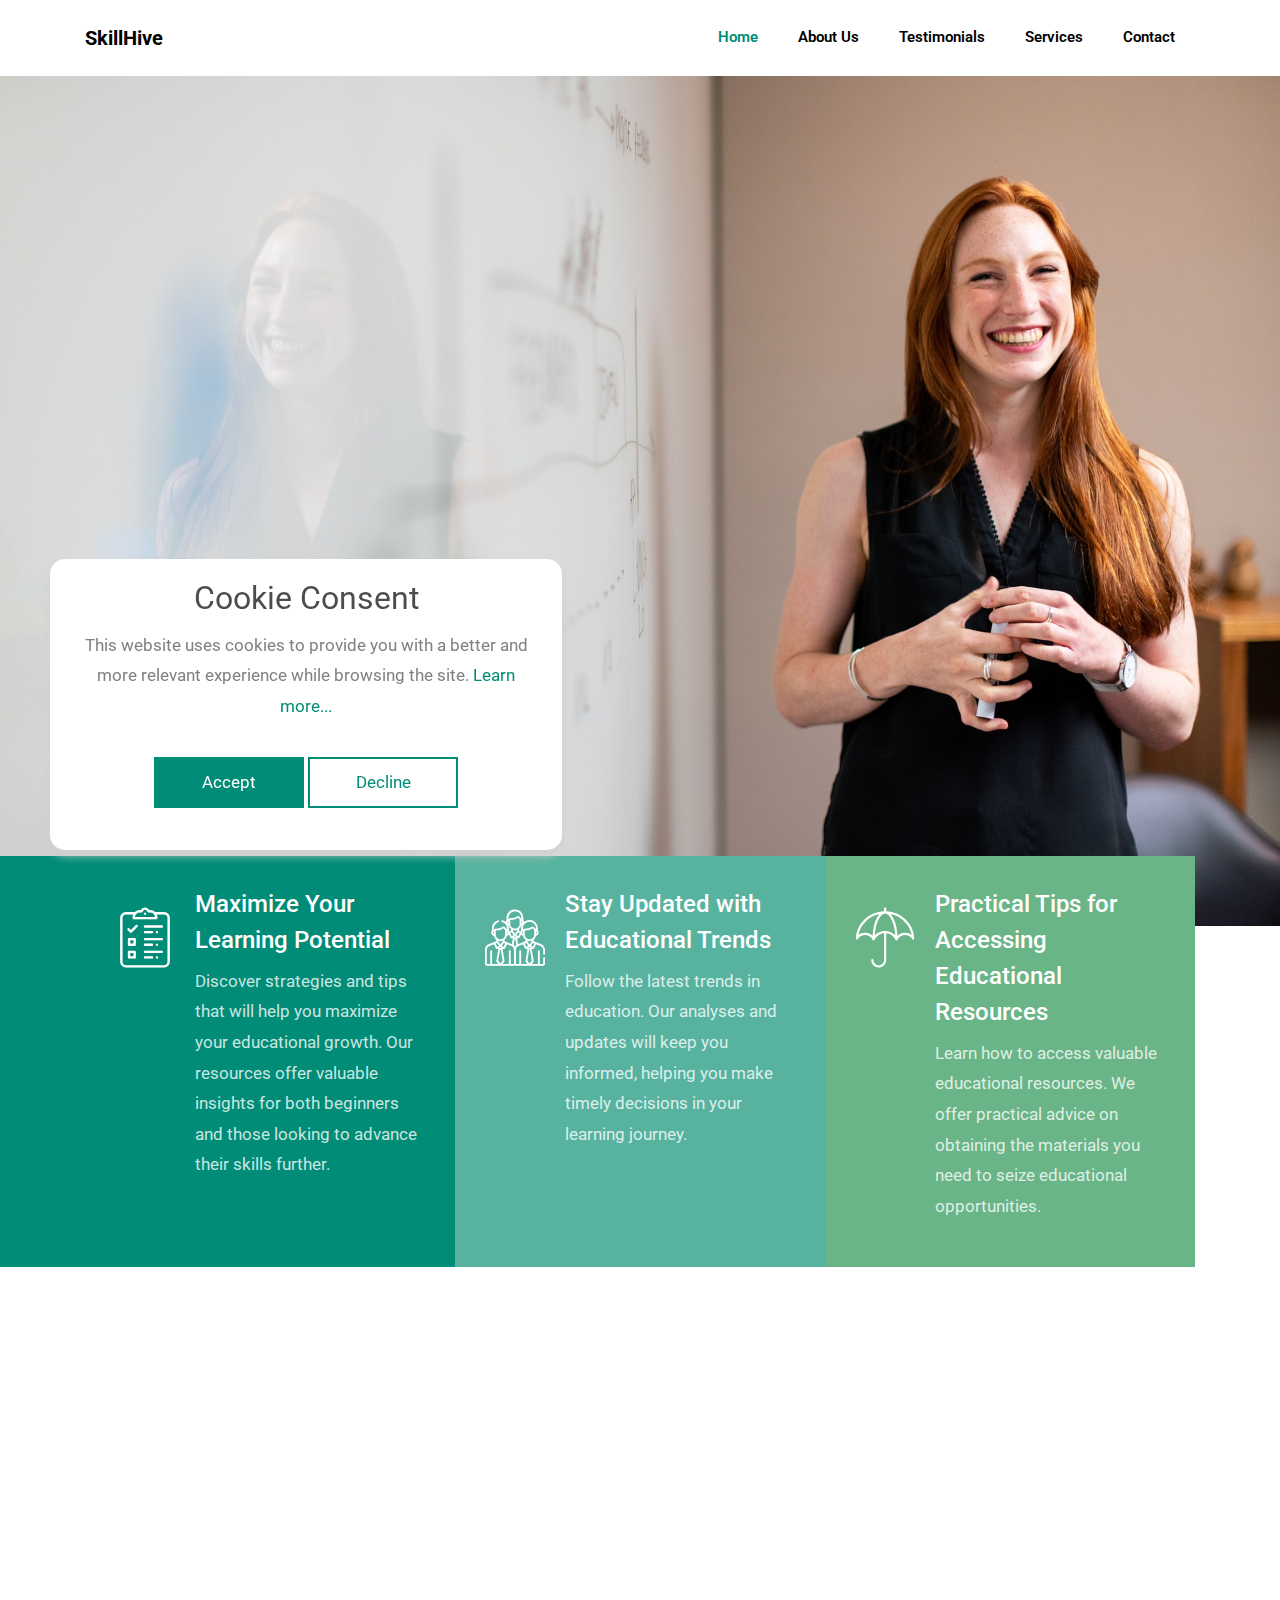
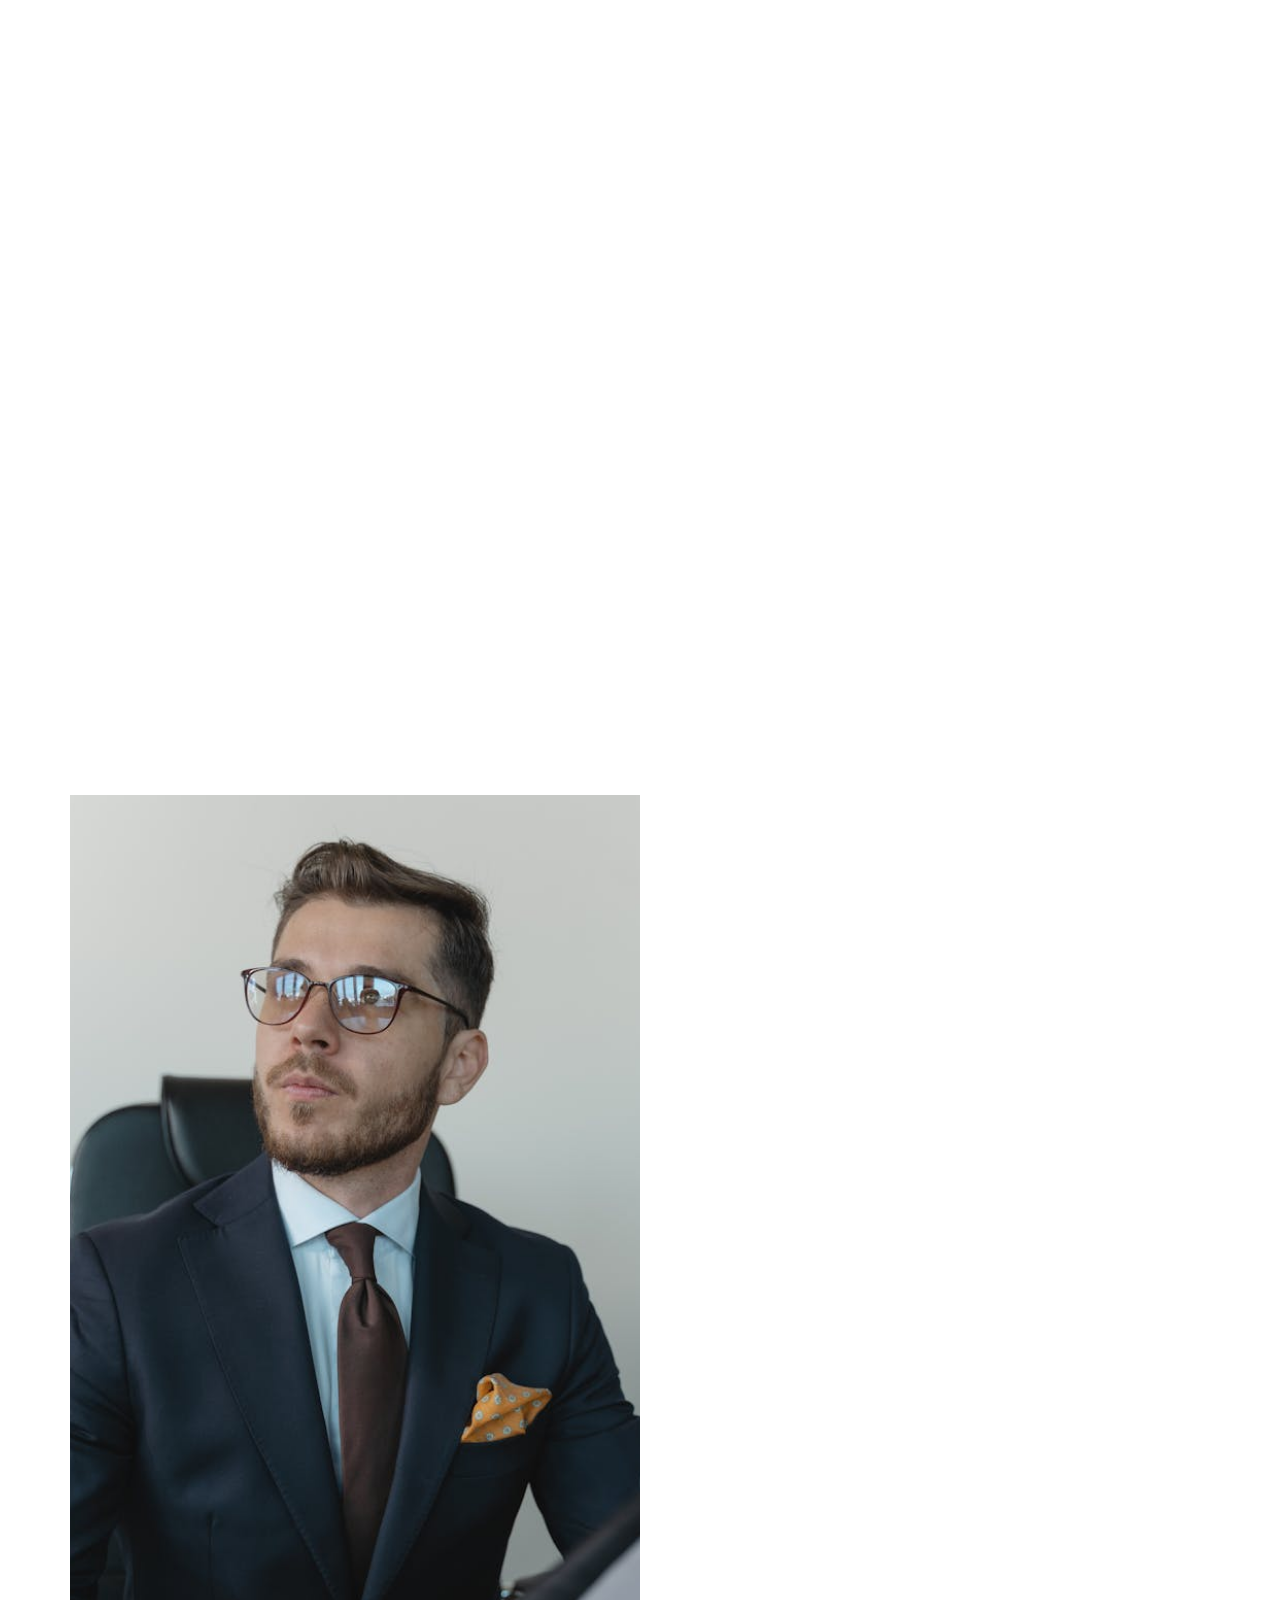
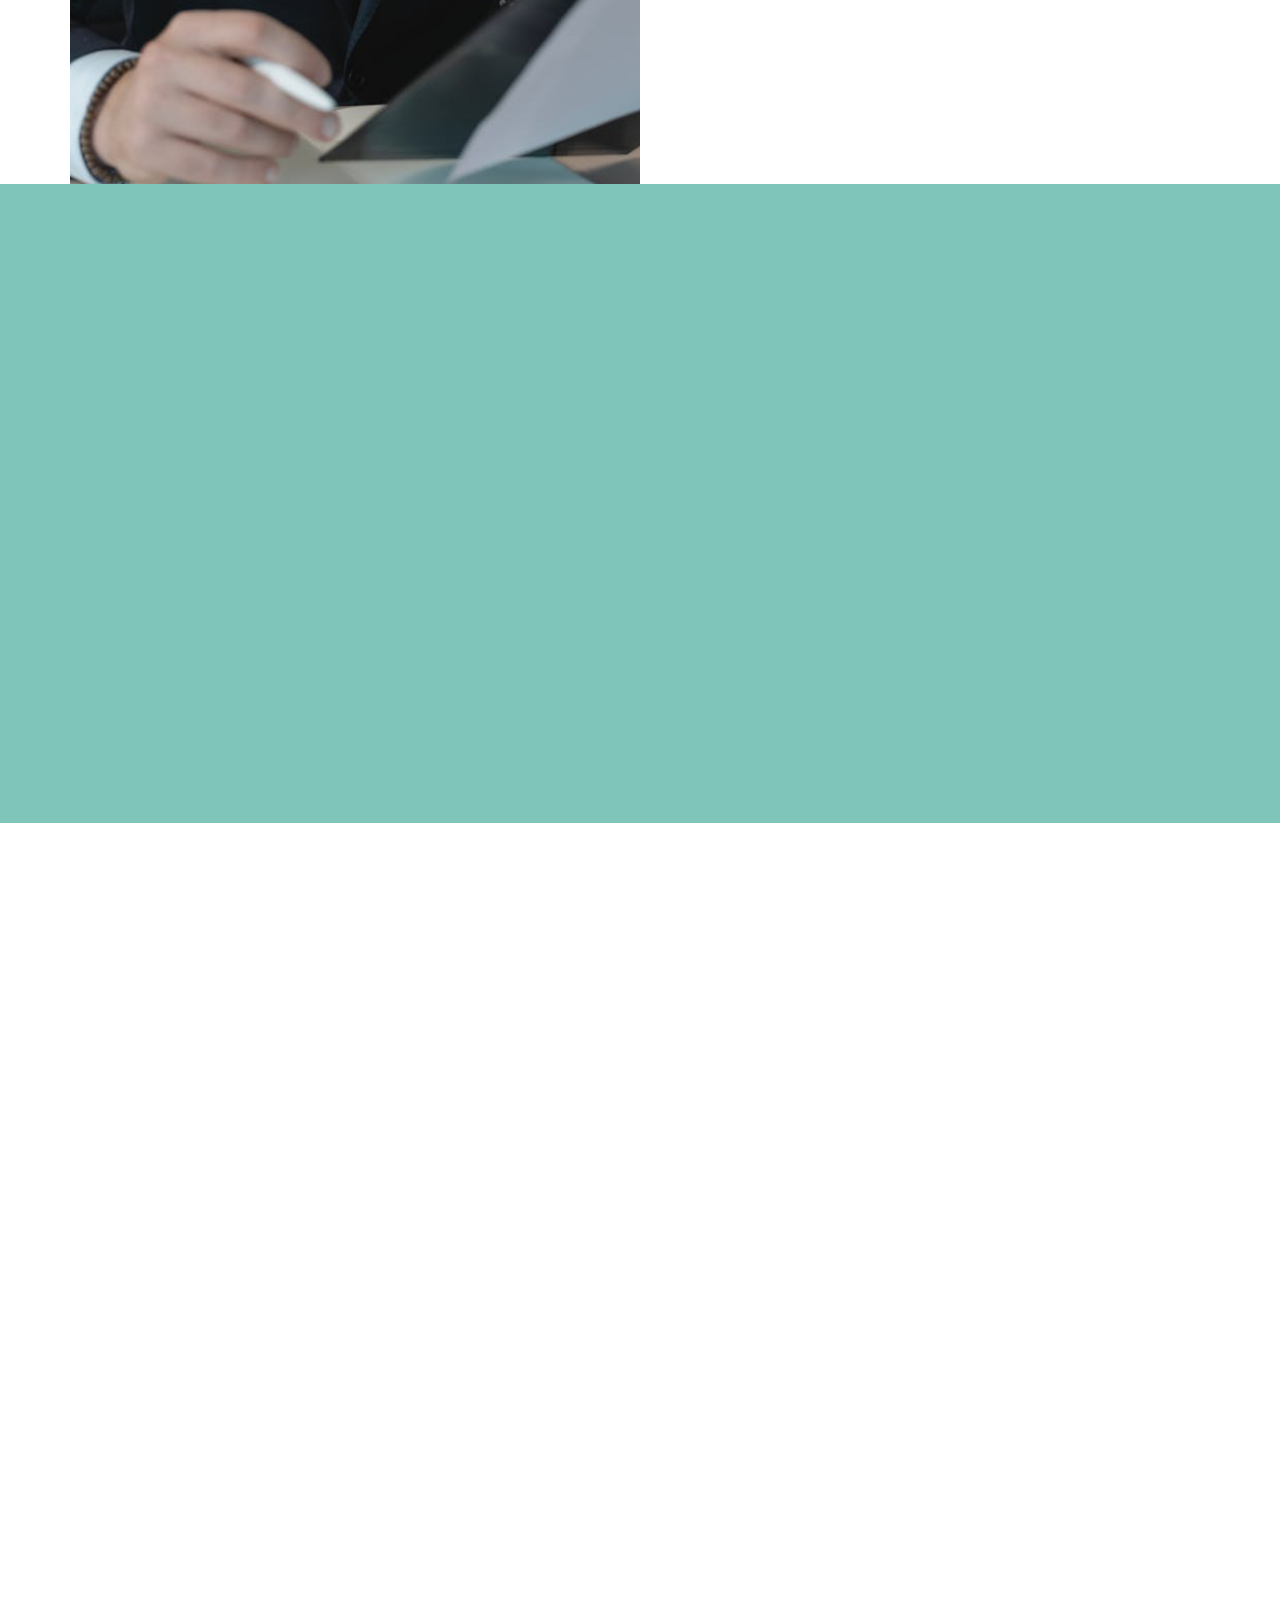
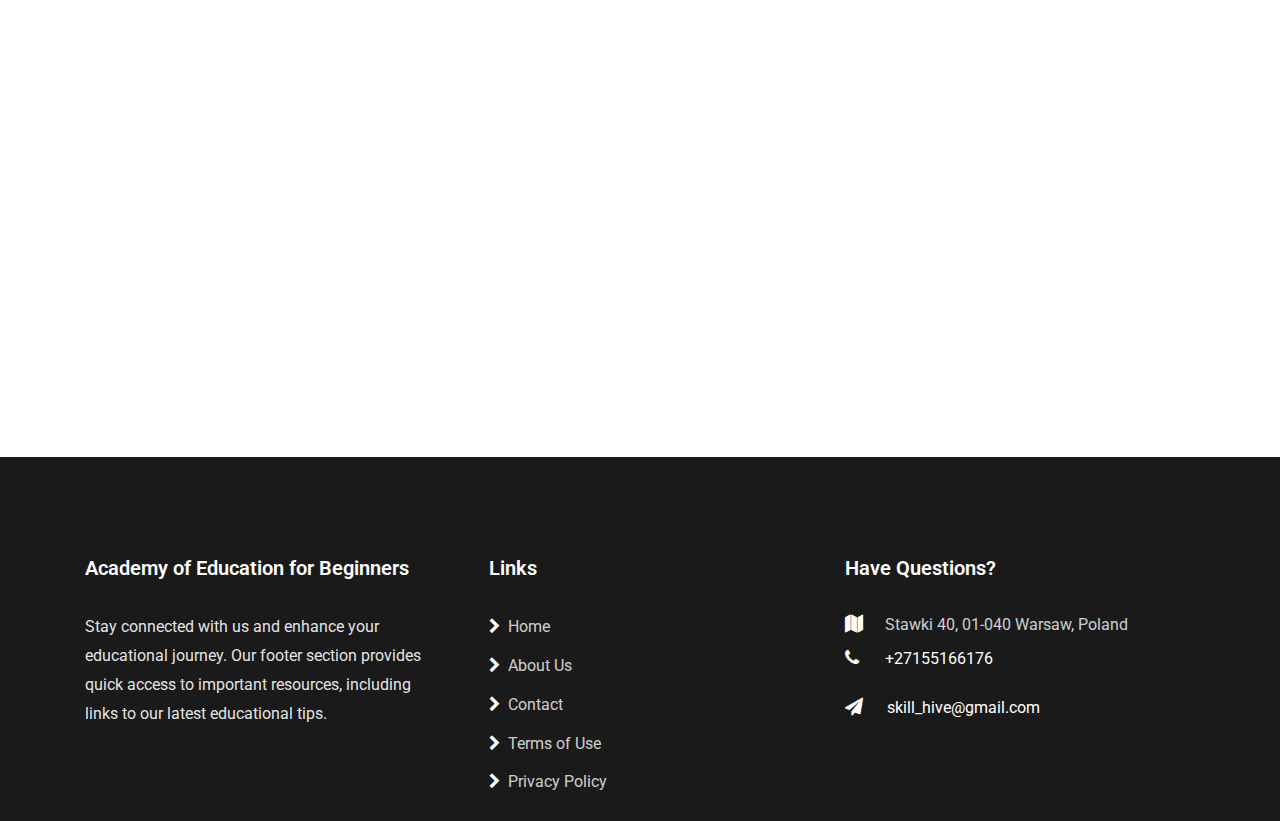
==== index.html @ 0c9d37e7 "WIP" ====
<!DOCTYPE html>
<html lang="en">
    <head>
        <title>SkillHive</title>
        <meta charset="utf-8" />
        <meta
            name="viewport"
            content="width=device-width, initial-scale=1, shrink-to-fit=no"
        />

        <link
            href="https://fonts.googleapis.com/css?family=Roboto:300,400,500,700&display=swap"
            rel="stylesheet"
        />

        <link
            rel="stylesheet"
            href="https://stackpath.bootstrapcdn.com/font-awesome/4.7.0/css/font-awesome.min.css"
        />

        <link rel="stylesheet" href="css/animate.css" />

        <link rel="shortcut icon" href="images/logo.png" type="image/x-icon" />

        <link rel="stylesheet" href="css/owl.carousel.min.css" />
        <link rel="stylesheet" href="css/owl.theme.default.min.css" />
        <link rel="stylesheet" href="css/magnific-popup.css" />

        <link rel="stylesheet" href="css/flaticon.css" />
        <link rel="stylesheet" href="css/style.css" />
    </head>
    <body>
        <nav
            class="navbar navbar-expand-lg navbar-dark ftco_navbar bg-dark ftco-navbar-light"
            id="ftco-navbar"
        >
            <div class="container">
                <a class="navbar-brand" href="index.html">SkillHive</a>
                <button
                    class="navbar-toggler"
                    type="button"
                    data-toggle="collapse"
                    data-target="#ftco-nav"
                    aria-controls="ftco-nav"
                    aria-expanded="false"
                    aria-label="Toggle navigation"
                >
                    <span class="oi oi-menu"></span> Menu
                </button>

                <div class="collapse navbar-collapse" id="ftco-nav">
                    <ul class="navbar-nav ml-auto">
                        <li class="nav-item active">
                            <a href="index.html" class="nav-link">Home</a>
                        </li>
                        <li class="nav-item">
                            <a href="about.html" class="nav-link">About Us</a>
                        </li>
                        <li class="nav-item">
                            <a href="testimonials.html" class="nav-link"
                                >Testimonials</a
                            >
                        </li>
                        <li class="nav-item">
                            <a href="services.html" class="nav-link"
                                >Services</a
                            >
                        </li>
                        <li class="nav-item">
                            <a href="contact.html" class="nav-link">Contact</a>
                        </li>
                    </ul>
                </div>
            </div>
        </nav>
        <!-- END nav -->

        <div
            class="hero-wrap"
            style="background-image: url('images/bg_1.jpg')"
            data-stellar-background-ratio="0.5"
        >
            <div class="overlay"></div>
            <div class="container">
                <div class="row no-gutters slider-text align-items-center">
                    <div class="col-md-6 ftco-animate d-flex align-items-end">
                        <div class="text w-100">
                            <h1 class="mb-4">
                                Explore Learning Opportunities for Beginners
                            </h1>
                            <p class="mb-4">
                                Main Description: Dive into the world of
                                education with our detailed guides and
                                strategies. Stay updated on the latest learning
                                trends and discover how to maximize your
                                educational potential. Our professional analyses
                                cover everything from practical tips to
                                comprehensive assessments of popular learning
                                opportunities.
                            </p>
                            <p>
                                <a
                                    href="contact.html"
                                    class="btn btn-primary py-3 px-4"
                                    >Contact Us</a
                                >
                            </p>
                        </div>
                    </div>
                </div>
            </div>
        </div>

        <section class="ftco-intro">
            <div class="container">
                <div class="row no-gutters">
                    <div class="col-md-4 d-flex">
                        <div class="intro aside-stretch d-lg-flex w-100">
                            <div class="icon">
                                <span class="flaticon-checklist"></span>
                            </div>
                            <div class="text">
                                <h2>Maximize Your Learning Potential</h2>
                                <p>
                                    Discover strategies and tips that will help
                                    you maximize your educational growth. Our
                                    resources offer valuable insights for both
                                    beginners and those looking to advance their
                                    skills further.
                                </p>
                            </div>
                        </div>
                    </div>
                    <div class="col-md-4 d-flex">
                        <div class="intro color-1 d-lg-flex w-100">
                            <div class="icon">
                                <span class="flaticon-employee"></span>
                            </div>
                            <div class="text">
                                <h2>Stay Updated with Educational Trends</h2>
                                <p>
                                    Follow the latest trends in education. Our
                                    analyses and updates will keep you informed,
                                    helping you make timely decisions in your
                                    learning journey.
                                </p>
                            </div>
                        </div>
                    </div>
                    <div class="col-md-4 d-flex">
                        <div class="intro color-2 d-lg-flex w-100">
                            <div class="icon">
                                <span class="flaticon-umbrella"></span>
                            </div>
                            <div class="text">
                                <h2>
                                    Practical Tips for Accessing Educational
                                    Resources
                                </h2>
                                <p>
                                    Learn how to access valuable educational
                                    resources. We offer practical advice on
                                    obtaining the materials you need to seize
                                    educational opportunities.
                                </p>
                            </div>
                        </div>
                    </div>
                </div>
            </div>
        </section>

        <section class="ftco-section">
            <div class="container">
                <div class="row justify-content-center mb-5">
                    <div
                        class="col-md-8 text-center heading-section ftco-animate"
                    >
                        <span class="subheading">Our Approach</span>
                        <h2 class="mb-3">Your Trusted Partner in Education</h2>
                        <p>
                            Our goal is to help you understand the complexities
                            of education. Our team of experts provides the
                            latest insights and strategies to help you navigate
                            the world of learning effectively. Stay updated with
                            the best educational opportunities, market trends,
                            and tips on obtaining necessary resources. Our
                            detailed assessments help you make informed
                            decisions and maximize your learning potential.
                        </p>
                    </div>
                </div>
                <div class="row tabulation mt-4 ftco-animate">
                    <div class="col-md-4">
                        <ul
                            class="nav nav-pills nav-fill d-md-flex d-block flex-column"
                        >
                            <li class="nav-item text-left">
                                <a
                                    class="nav-link active py-4"
                                    data-toggle="tab"
                                    href="#services-1"
                                    >Maximize Your Learning Potential</a
                                >
                            </li>
                            <li class="nav-item text-left">
                                <a
                                    class="nav-link py-4"
                                    data-toggle="tab"
                                    href="#services-2"
                                    >Stay Updated with Educational Trends</a
                                >
                            </li>
                            <li class="nav-item text-left">
                                <a
                                    class="nav-link py-4"
                                    data-toggle="tab"
                                    href="#services-3"
                                    >Access Educational Resources</a
                                >
                            </li>
                            <li class="nav-item text-left">
                                <a
                                    class="nav-link py-4"
                                    data-toggle="tab"
                                    href="#services-4"
                                    >In-Depth Reviews of Educational
                                    Institutions</a
                                >
                            </li>
                            <li class="nav-item text-left">
                                <a
                                    class="nav-link py-4"
                                    data-toggle="tab"
                                    href="#services-5"
                                    >Customized Learning Strategies</a
                                >
                            </li>
                            <li class="nav-item text-left">
                                <a
                                    class="nav-link py-4"
                                    data-toggle="tab"
                                    href="#services-6"
                                    >Informed Decision-Making</a
                                >
                            </li>
                        </ul>
                    </div>
                    <div class="col-md-8">
                        <div class="tab-content">
                            <div
                                class="tab-pane container p-0 active"
                                id="services-1"
                            >
                                <div
                                    class="img"
                                    style="
                                        background-image: url(images/company-1.jpg);
                                    "
                                ></div>
                                <h3>
                                    <a href="#">Expert Advice on Learning</a>
                                </h3>
                                <p>
                                    Use our advice to enhance your learning
                                    potential. We offer strategies and tips to
                                    help you achieve the highest educational
                                    outcomes.
                                </p>
                            </div>
                            <div
                                class="tab-pane container p-0 fade"
                                id="services-2"
                            >
                                <div
                                    class="img"
                                    style="
                                        background-image: url(images/company-2.jpg);
                                    "
                                ></div>
                                <h3>
                                    <a href="#"
                                        >Stay Informed with Educational
                                        Trends</a
                                    >
                                </h3>
                                <p>
                                    Stay updated with the latest educational
                                    trends and analyses, so you can make the
                                    right decisions at the right time in your
                                    learning process.
                                </p>
                            </div>
                            <div
                                class="tab-pane container p-0 fade"
                                id="services-3"
                            >
                                <div
                                    class="img"
                                    style="
                                        background-image: url(images/company-3.jpg);
                                    "
                                ></div>
                                <h3>
                                    <a href="#"
                                        >Guide to Accessing Educational
                                        Resources</a
                                    >
                                </h3>
                                <p>
                                    Discover practical tips on how to access the
                                    resources you need to further your
                                    education. Our advice helps you make the
                                    most of available opportunities.
                                </p>
                            </div>
                            <div
                                class="tab-pane container p-0 fade"
                                id="services-4"
                            >
                                <div
                                    class="img"
                                    style="
                                        background-image: url(images/company-4.jpg);
                                    "
                                ></div>
                                <h3>
                                    <a href="#"
                                        >Reviews of Educational Institutions</a
                                    >
                                </h3>
                                <p>
                                    Explore in-depth reviews of educational
                                    institutions, which will help you make
                                    informed decisions about your academic
                                    future.
                                </p>
                            </div>
                            <div
                                class="tab-pane container p-0 fade"
                                id="services-5"
                            >
                                <div
                                    class="img"
                                    style="
                                        background-image: url(images/company-5.jpg);
                                    "
                                ></div>
                                <h3>
                                    <a href="#">Customized Learning Plans</a>
                                </h3>
                                <p>
                                    Receive personalized learning strategies
                                    tailored to your goals. We adapt the plan to
                                    fit your individual needs, ensuring success.
                                </p>
                            </div>
                            <div
                                class="tab-pane container p-0 fade"
                                id="services-6"
                            >
                                <div
                                    class="img"
                                    style="
                                        background-image: url(images/company-6.jpg);
                                    "
                                ></div>
                                <h3>
                                    <a href="#"
                                        >Comprehensive Market Research</a
                                    >
                                </h3>
                                <p>
                                    Utilize our market research to make informed
                                    educational decisions in an ever-evolving
                                    learning environment.
                                </p>
                            </div>
                        </div>
                    </div>
                </div>
            </div>
        </section>

        <section class="ftco-section ftco-no-pb ftco-no-pt">
            <div class="container">
                <div class="row">
                    <div
                        class="col-md-6 img img-3 d-flex justify-content-center align-items-center"
                        style="background-image: url(images/approach.jpg)"
                    ></div>
                    <div
                        class="col-md-6 wrap-about px-md-5 ftco-animate py-5 bg-light"
                    >
                        <div class="heading-section">
                            <h2 class="mb-4">
                                Comprehensive Strategy for Effective Education
                                for Beginners
                            </h2>

                            <p>
                                At the core of our approach to education for
                                beginners is our commitment to providing you
                                with a comprehensive strategy that maximizes
                                your potential. We start by offering detailed
                                insights into educational trends, helping you
                                stay updated on the latest developments and
                                opportunities. Our team of experts is dedicated
                                to assisting you in developing your educational
                                journey through carefully tailored strategies
                                that align with your goals. Understanding how to
                                learn effectively is a key component of our
                                approach. We provide you with practical advice
                                that helps you manage your educational progress
                                efficiently, enabling you to seize every
                                opportunity. Additionally, our thorough
                                evaluations of educational resources provide you
                                with a clear picture of potential options,
                                helping you make well-informed decisions based
                                on credible and up-to-date data. Our strategy is
                                built on solid research, planning, and
                                professional guidance. By combining these
                                elements, we offer a holistic approach that
                                enables you to navigate the complexities of the
                                education system confidently. Whether you want
                                to optimize your learning outcomes, understand
                                educational trends, or explore new learning
                                opportunities, our approach is designed with
                                your success at every stage in mind.
                            </p>
                        </div>
                    </div>
                </div>
            </div>
        </section>

        <section
            class="ftco-appointment ftco-section img"
            style="background-image: url(images/bg_2.jpg)"
        >
            <div class="overlay"></div>
            <div class="container">
                <div class="row">
                    <div class="col-md-6 half ftco-animate">
                        <h2 class="mb-4">
                            Send a Message and Get in Touch with Us!
                        </h2>
                        <form action="#" class="appointment">
                            <div class="row">
                                <div class="col-md-6">
                                    <div class="form-group">
                                        <input
                                            type="text"
                                            class="form-control"
                                            placeholder="Your Name"
                                        />
                                    </div>
                                </div>
                                <div class="col-md-6">
                                    <div class="form-group">
                                        <input
                                            type="text"
                                            class="form-control"
                                            placeholder="Email"
                                            id="email"
                                        />
                                        <div
                                            id="result"
                                            style="color: red; font-size: 12px"
                                        ></div>
                                    </div>
                                </div>
                                <div class="col-md-12">
                                    <div class="form-group">
                                        <textarea
                                            name=""
                                            id=""
                                            cols="30"
                                            rows="7"
                                            class="form-control"
                                            placeholder="Message"
                                        ></textarea>
                                    </div>
                                </div>
                                <div class="col-md-12">
                                    <div class="form-group">
                                        <input
                                            type="submit"
                                            value="Send Message"
                                            class="btn btn-primary py-3 px-4"
                                            id="submit"
                                            onclick="sendForm()"
                                        />
                                    </div>
                                </div>
                            </div>
                        </form>
                    </div>
                </div>
            </div>
        </section>

        <section class="ftco-section">
            <div class="container">
                <div class="row justify-content-center mb-5">
                    <div
                        class="col-md-7 heading-section text-center ftco-animate"
                    >
                        <span class="subheading">Blog</span>
                        <h2>Tips and Strategies for Beginner Learners</h2>
                        <p>
                            Stay up to date with our latest blog posts, which
                            explore the topic of education for beginners. Our
                            blog provides valuable tips and practical advice on
                            various aspects of the learning process. From
                            understanding current educational trends to
                            exploring ways to enhance your learning potential,
                            we cover a range of topics that support your
                            educational decisions. Discover strategies for
                            effective learning and get a comprehensive view of
                            best practices. Our analyses and updates aim to keep
                            you at the forefront of the ever-evolving education
                            landscape.
                        </p>
                    </div>
                </div>
                <div class="row d-flex">
                    <div class="col-md-4 d-flex ftco-animate">
                        <div class="blog-entry justify-content-end">
                            <div class="text text-center">
                                <a
                                    href="blog-single.html"
                                    class="block-20 img"
                                    style="
                                        background-image: url('images/image_1.jpg');
                                    "
                                >
                                </a>
                                <div
                                    class="meta text-center mb-2 d-flex align-items-center justify-content-center"
                                >
                                    <div>
                                        <span class="day">03</span>
                                        <span class="mos">June</span>
                                        <span class="yr">2024</span>
                                    </div>
                                </div>
                                <h3 class="heading mb-3">
                                    <a href="#"
                                        >Navigating Current Educational
                                        Trends</a
                                    >
                                </h3>
                                <p>
                                    Learn about the latest trends in education
                                    and how they impact your learning strategy.
                                    Our analysis provides valuable insights into
                                    current movements and forecasts that will
                                    help you make informed decisions.
                                </p>
                            </div>
                        </div>
                    </div>
                    <div class="col-md-4 d-flex ftco-animate">
                        <div class="blog-entry justify-content-end">
                            <div class="text text-center">
                                <a
                                    href="blog-single.html"
                                    class="block-20 img"
                                    style="
                                        background-image: url('images/image_2.jpg');
                                    "
                                >
                                </a>
                                <div
                                    class="meta text-center mb-2 d-flex align-items-center justify-content-center"
                                >
                                    <div>
                                        <span class="day">08</span>
                                        <span class="mos">May</span>
                                        <span class="yr">2024</span>
                                    </div>
                                </div>
                                <h3 class="heading mb-3">
                                    <a href="#">Increasing Learning Outcomes</a>
                                </h3>
                                <p>
                                    Discover effective strategies for increasing
                                    your learning potential. Learn expert tips
                                    and best practices that will help you
                                    optimize your educational results and
                                    achieve greater academic success.
                                </p>
                            </div>
                        </div>
                    </div>
                    <div class="col-md-4 d-flex ftco-animate">
                        <div class="blog-entry justify-content-end">
                            <div class="text text-center">
                                <a
                                    href="blog-single.html"
                                    class="block-20 img"
                                    style="
                                        background-image: url('images/image_3.jpg');
                                    "
                                >
                                </a>
                                <div
                                    class="meta text-center mb-2 d-flex align-items-center justify-content-center"
                                >
                                    <div>
                                        <span class="day">18</span>
                                        <span class="mos">April</span>
                                        <span class="yr">2024</span>
                                    </div>
                                </div>
                                <h3 class="heading mb-3">
                                    <a href="#"
                                        >Practical Tips for Accessing Learning
                                        Resources</a
                                    >
                                </h3>
                                <p>
                                    Get practical advice on how to access
                                    learning resources effectively. Our blog
                                    offers tips that will help you make the most
                                    of your educational opportunities and take
                                    advantage of emerging learning options.
                                </p>
                            </div>
                        </div>
                    </div>
                </div>
            </div>
        </section>

        <footer class="ftco-footer">
            <div class="container">
                <div class="row mb-5">
                    <div class="col-sm-12 col-md-4">
                        <div class="ftco-footer-widget mb-4">
                            <h2 class="ftco-heading-2 logo">
                                <a href="#"
                                    >Academy of Education for Beginners</a
                                >
                            </h2>
                            <p>
                                Stay connected with us and enhance your
                                educational journey. Our footer section provides
                                quick access to important resources, including
                                links to our latest educational tips.
                            </p>
                        </div>
                    </div>
                    <div class="col-sm-12 col-md-4">
                        <div class="ftco-footer-widget mb-4 ml-md-4">
                            <h2 class="ftco-heading-2">Links</h2>
                            <ul class="list-unstyled">
                                <li>
                                    <a href="index.html"
                                        ><span
                                            class="fa fa-chevron-right mr-2"
                                        ></span
                                        >Home</a
                                    >
                                </li>
                                <li>
                                    <a href="about.html"
                                        ><span
                                            class="fa fa-chevron-right mr-2"
                                        ></span
                                        >About Us</a
                                    >
                                </li>
                                <li>
                                    <a href="contact.html"
                                        ><span
                                            class="fa fa-chevron-right mr-2"
                                        ></span
                                        >Contact</a
                                    >
                                </li>
                                <li>
                                    <a href="terms-of-use.html"
                                        ><span
                                            class="fa fa-chevron-right mr-2"
                                        ></span
                                        >Terms of Use</a
                                    >
                                </li>
                                <li>
                                    <a href="privacy-policy.html"
                                        ><span
                                            class="fa fa-chevron-right mr-2"
                                        ></span
                                        >Privacy Policy</a
                                    >
                                </li>
                            </ul>
                        </div>
                    </div>
                    <div class="col-sm-12 col-md-4">
                        <div class="ftco-footer-widget mb-4">
                            <h2 class="ftco-heading-2">Have Questions?</h2>
                            <div class="block-23 mb-3">
                                <ul>
                                    <li>
                                        <span
                                            class="icon fa fa-map marker"
                                        ></span
                                        ><span class="text"
                                            >Stawki 40, 01-040 Warsaw,
                                            Poland</span
                                        >
                                    </li>
                                    <li>
                                        <a href="#"
                                            ><span
                                                class="icon fa fa-phone"
                                            ></span
                                            ><span class="text"
                                                >+27155166176</span
                                            ></a
                                        >
                                    </li>
                                    <li>
                                        <a href="#"
                                            ><span
                                                class="icon fa fa-paper-plane pr-4"
                                            ></span
                                            ><span class="text"
                                                >skill_hive@gmail.com</span
                                            ></a
                                        >
                                    </li>
                                </ul>
                            </div>
                        </div>
                    </div>
                </div>
            </div>
        </footer>

        <!-- Cookie banner -->
        <div class="cookie-wrapper show">
            <div>
                <i class="bx bx-cookie"></i>
                <h2 style="text-align: center">Cookie Consent</h2>
            </div>

            <div class="data">
                <p>
                    This website uses cookies to provide you with a better and
                    more relevant experience while browsing the site.
                    <a href="#">Learn more...</a>
                </p>
            </div>

            <div class="buttons">
                <button class="cookie-button" id="acceptBtn">Accept</button>
                <button class="cookie-button" id="declineBtn">Decline</button>
            </div>
        </div>
        <!-- End Cookie banner -->

        <!-- loader -->
        <div id="ftco-loader" class="show fullscreen">
            <svg class="circular" width="48px" height="48px">
                <circle
                    class="path-bg"
                    cx="24"
                    cy="24"
                    r="22"
                    fill="none"
                    stroke-width="4"
                    stroke="#eeeeee"
                />
                <circle
                    class="path"
                    cx="24"
                    cy="24"
                    r="22"
                    fill="none"
                    stroke-width="4"
                    stroke-miterlimit="10"
                    stroke="#F96D00"
                />
            </svg>
        </div>

        <script src="js/jquery.min.js"></script>
        <script src="js/jquery-migrate-3.0.1.min.js"></script>
        <script src="js/popper.min.js"></script>
        <script src="js/bootstrap.min.js"></script>
        <script src="js/jquery.easing.1.3.js"></script>
        <script src="js/jquery.waypoints.min.js"></script>
        <script src="js/jquery.stellar.min.js"></script>
        <script src="js/owl.carousel.min.js"></script>
        <script src="js/jquery.magnific-popup.min.js"></script>
        <script src="js/jquery.animateNumber.min.js"></script>
        <script src="js/scrollax.min.js"></script>
        <script src="js/main.js"></script>
        <script src="js/cookiebanner.js"></script>
        <script src="js/contact-form.js"></script>
    </body>
</html>
---- css/flaticon.css ----
/*
  	Flaticon icon font: Flaticon
  	Creation date: 04/01/2019 13:45
  	*/


@font-face {
  font-family: "Flaticon";
  src: url("../fonts/flaticon/font/Flaticon.eot");
  src: url("../fonts/flaticon/font/Flaticon.eot?#iefix") format("embedded-opentype"),
       url("../fonts/flaticon/font/Flaticon.woff") format("woff"),
       url("../fonts/flaticon/font/Flaticon.ttf") format("truetype"),
       url("../fonts/flaticon/font/Flaticon.svg#Flaticon") format("svg");
  font-weight: normal;
  font-style: normal;
}

@media screen and (-webkit-min-device-pixel-ratio:0) {
  @font-face {
    font-family: "Flaticon";
    src: url("../fonts/flaticon/font/Flaticon.svg#Flaticon") format("svg");
  }
}

[class^="flaticon-"]:before, [class*=" flaticon-"]:before,
[class^="flaticon-"]:after, [class*=" flaticon-"]:after {   
  font-family: Flaticon;
  font-style: normal;
  font-weight: normal;
  font-variant: normal;
  text-transform: none;
  line-height: 1;

  /* Better Font Rendering =========== */
  -webkit-font-smoothing: antialiased;
  -moz-osx-font-smoothing: grayscale;
}

.flaticon-calendar:before { content: "\f100"; }
.flaticon-qa:before { content: "\f101"; }
.flaticon-survey:before { content: "\f102"; }
.flaticon-checklist:before { content: "\f103"; }
.flaticon-umbrella:before { content: "\f104"; }
.flaticon-employee:before { content: "\f105"; }
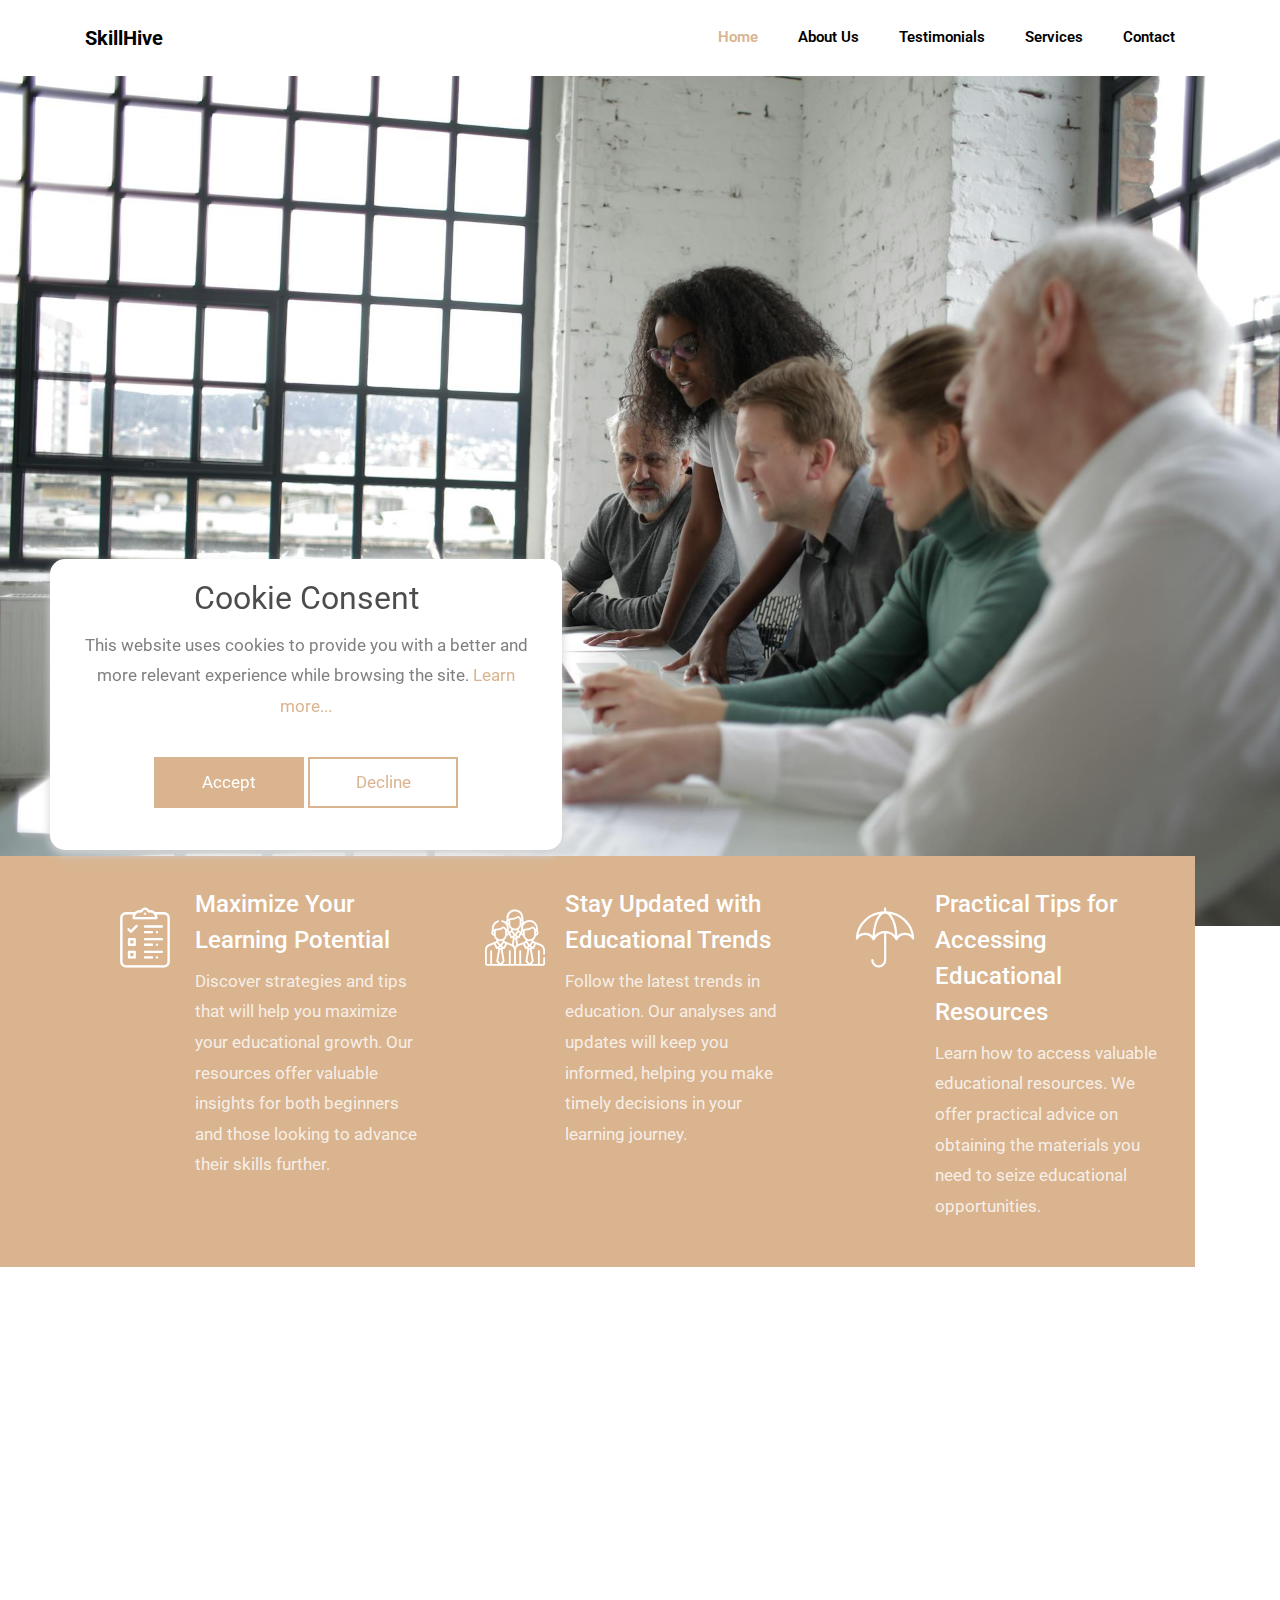
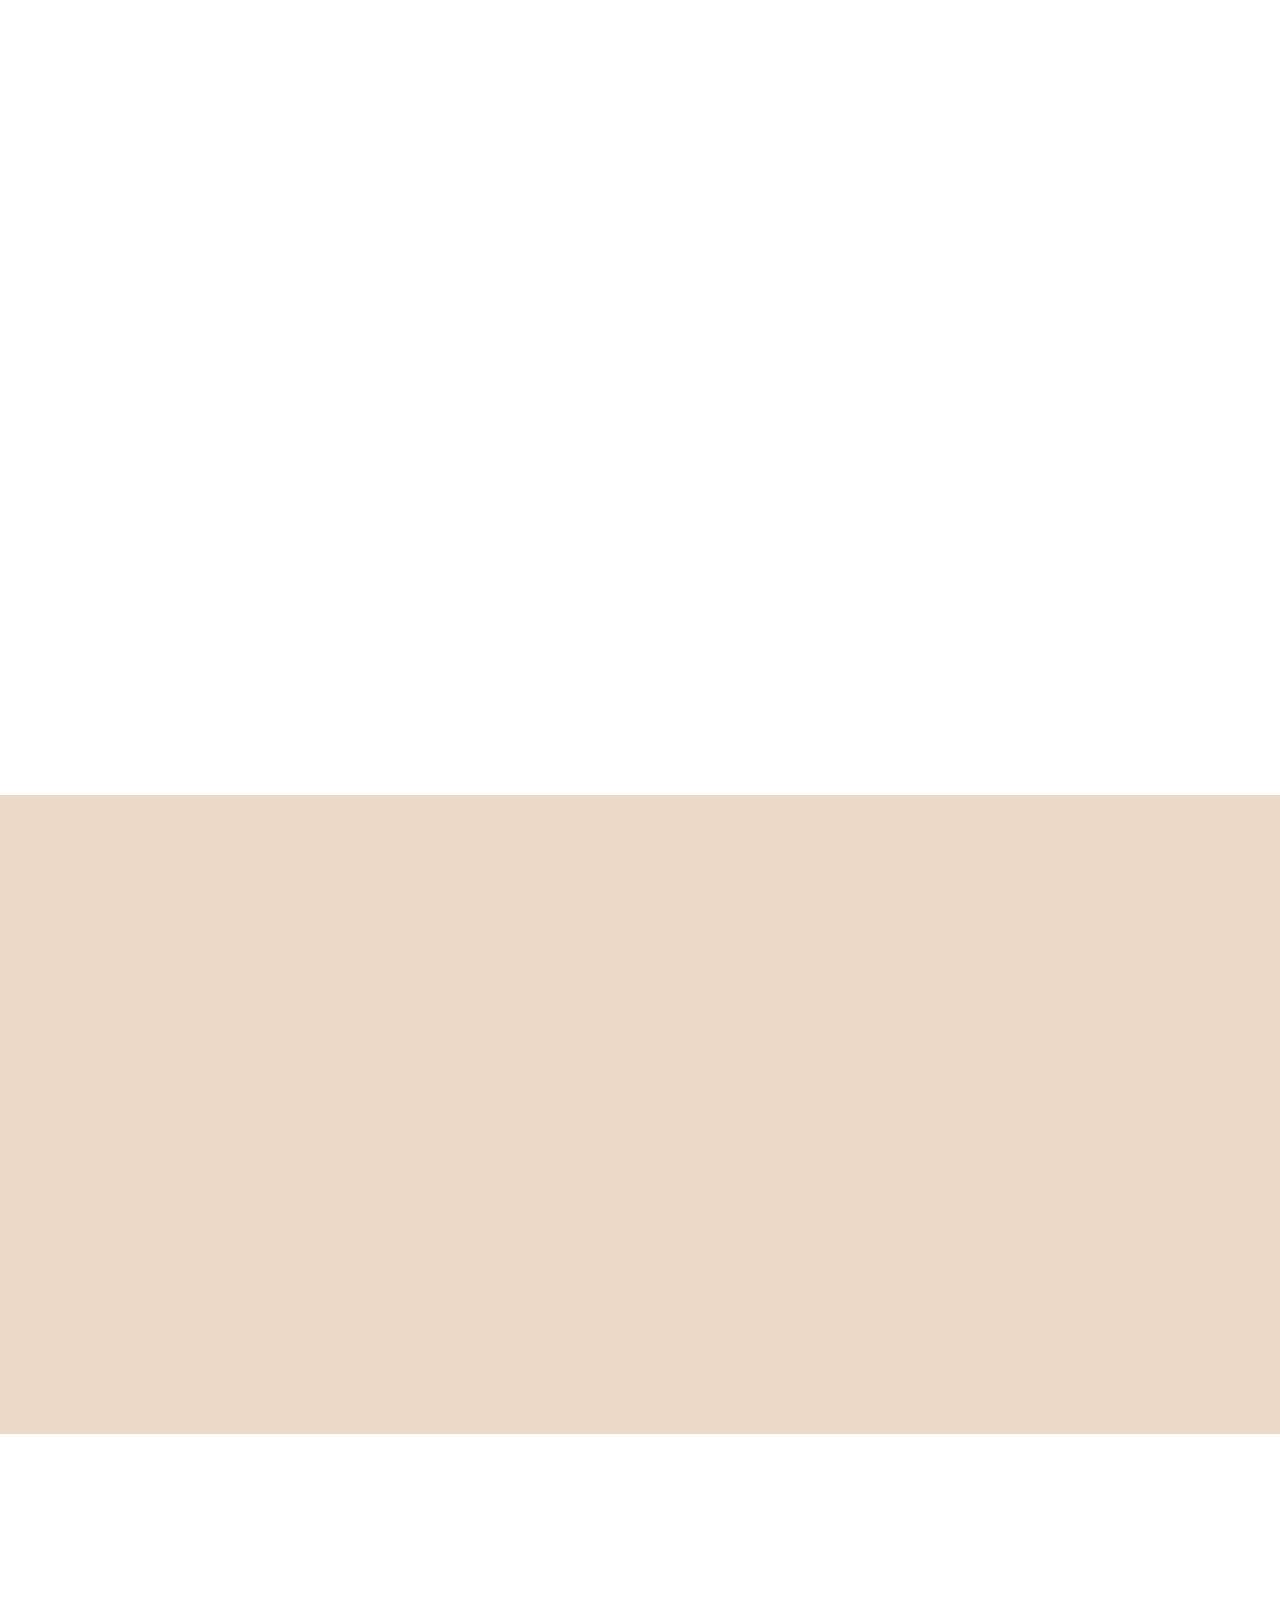
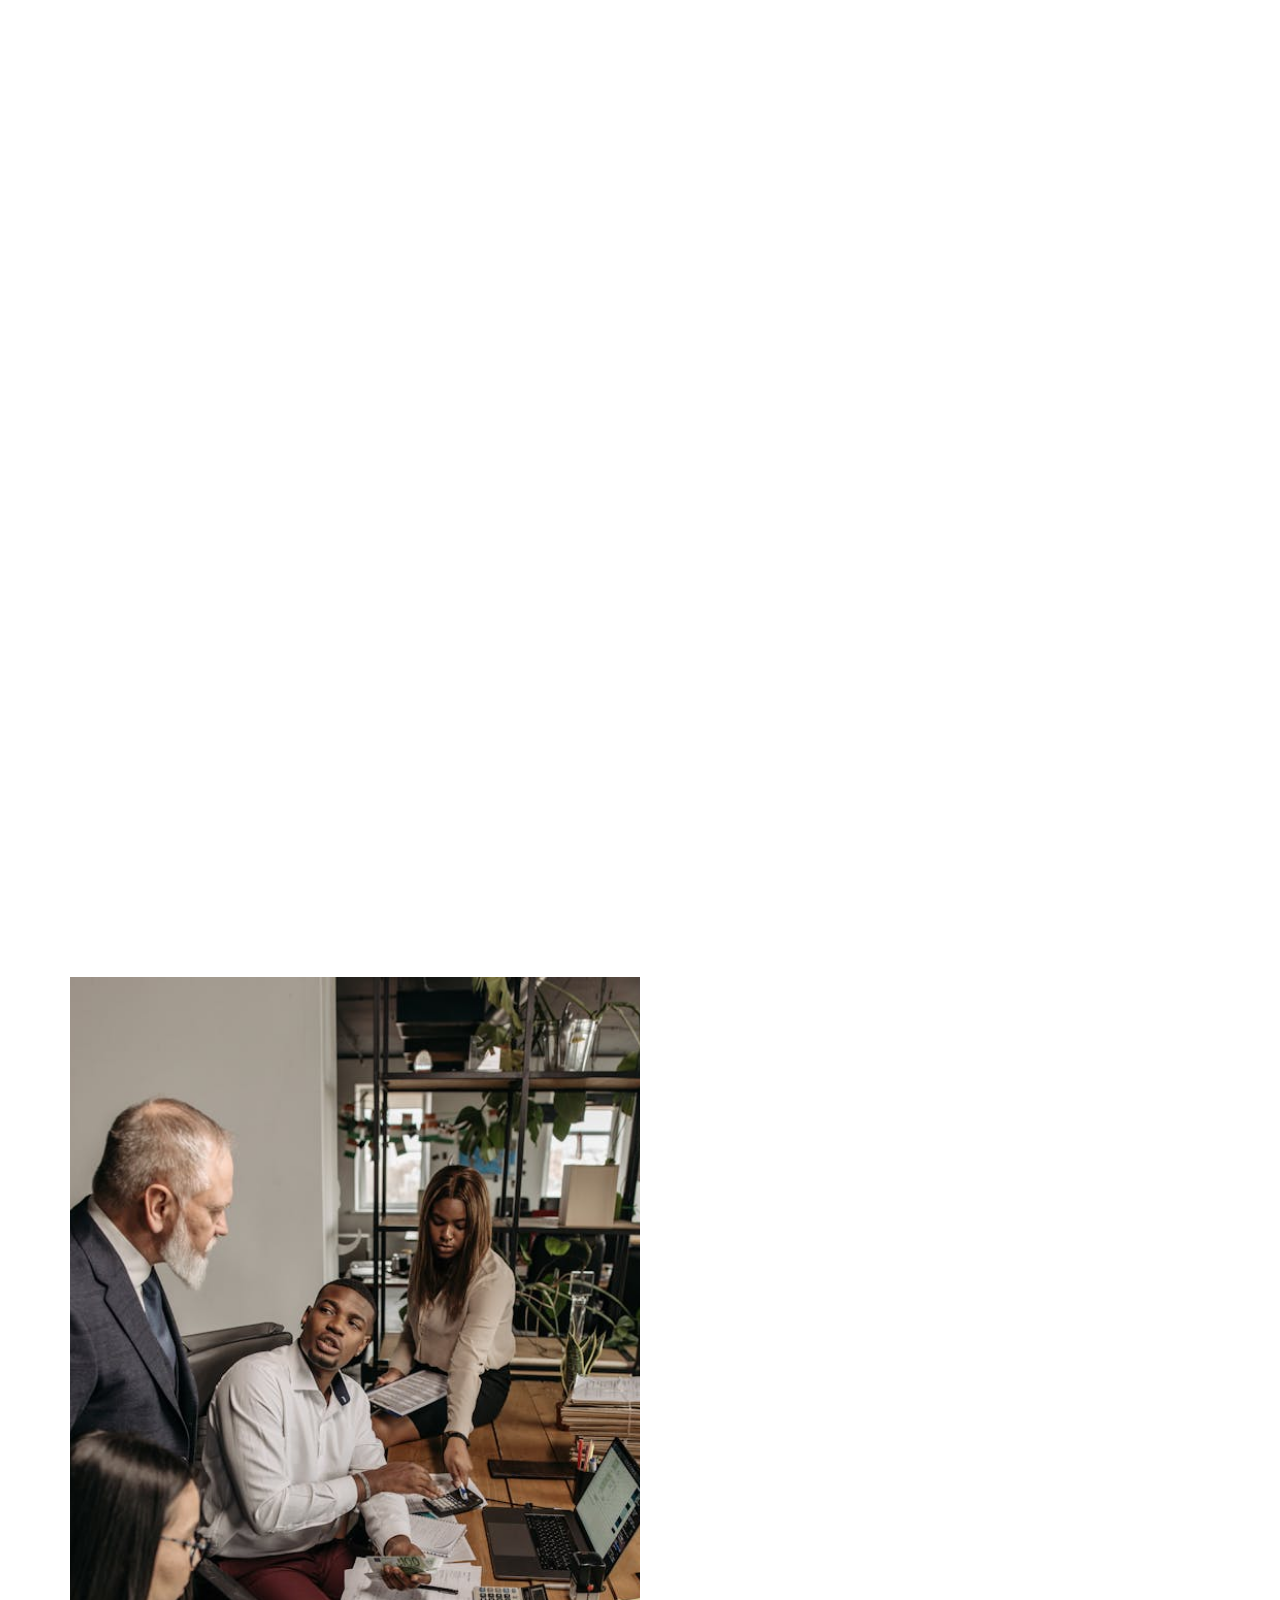
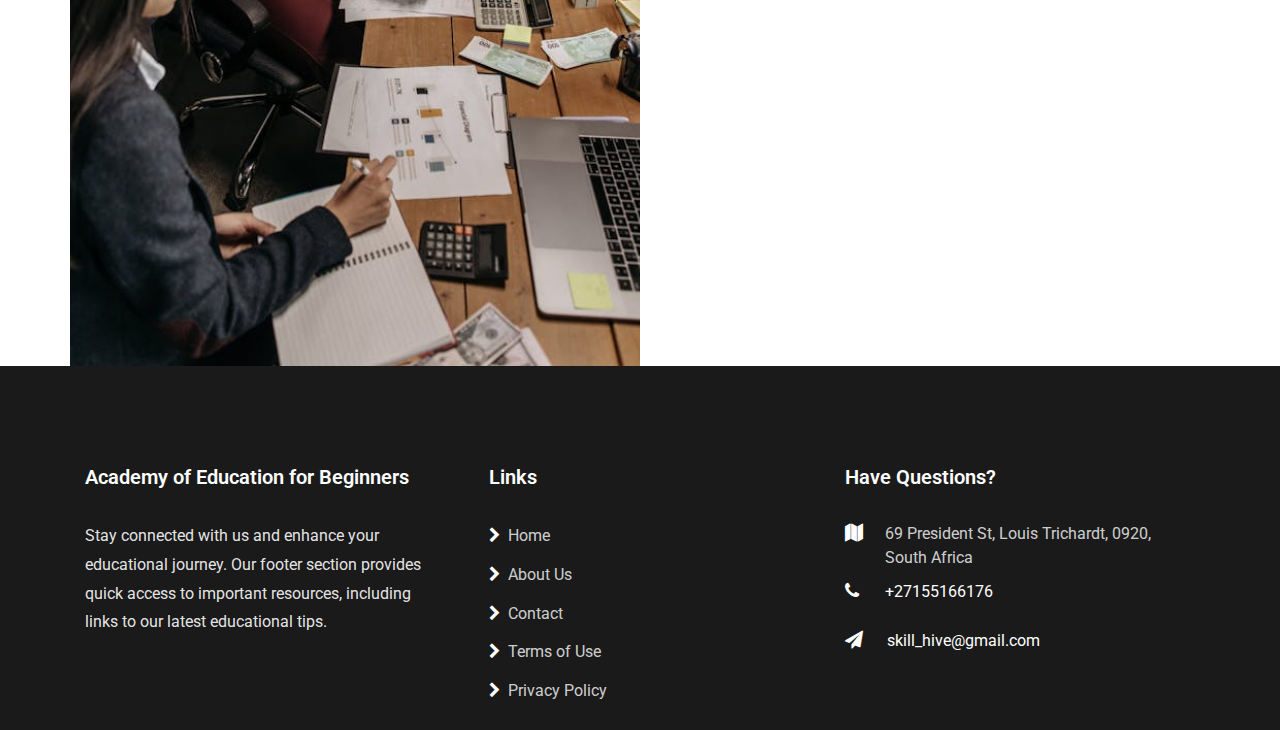
==== commit 9df5f72b: "WIP" ====
--- a/index.html
+++ b/index.html
@@ -376,58 +376,6 @@
                                     learning environment.
                                 </p>
                             </div>
-                        </div>
-                    </div>
-                </div>
-            </div>
-        </section>
-
-        <section class="ftco-section ftco-no-pb ftco-no-pt">
-            <div class="container">
-                <div class="row">
-                    <div
-                        class="col-md-6 img img-3 d-flex justify-content-center align-items-center"
-                        style="background-image: url(images/approach.jpg)"
-                    ></div>
-                    <div
-                        class="col-md-6 wrap-about px-md-5 ftco-animate py-5 bg-light"
-                    >
-                        <div class="heading-section">
-                            <h2 class="mb-4">
-                                Comprehensive Strategy for Effective Education
-                                for Beginners
-                            </h2>
-
-                            <p>
-                                At the core of our approach to education for
-                                beginners is our commitment to providing you
-                                with a comprehensive strategy that maximizes
-                                your potential. We start by offering detailed
-                                insights into educational trends, helping you
-                                stay updated on the latest developments and
-                                opportunities. Our team of experts is dedicated
-                                to assisting you in developing your educational
-                                journey through carefully tailored strategies
-                                that align with your goals. Understanding how to
-                                learn effectively is a key component of our
-                                approach. We provide you with practical advice
-                                that helps you manage your educational progress
-                                efficiently, enabling you to seize every
-                                opportunity. Additionally, our thorough
-                                evaluations of educational resources provide you
-                                with a clear picture of potential options,
-                                helping you make well-informed decisions based
-                                on credible and up-to-date data. Our strategy is
-                                built on solid research, planning, and
-                                professional guidance. By combining these
-                                elements, we offer a holistic approach that
-                                enables you to navigate the complexities of the
-                                education system confidently. Whether you want
-                                to optimize your learning outcomes, understand
-                                educational trends, or explore new learning
-                                opportunities, our approach is designed with
-                                your success at every stage in mind.
-                            </p>
                         </div>
                     </div>
                 </div>
@@ -525,7 +473,7 @@
                     </div>
                 </div>
                 <div class="row d-flex">
-                    <div class="col-md-4 d-flex ftco-animate">
+                    <div class="col-md-6 d-flex ftco-animate">
                         <div class="blog-entry justify-content-end">
                             <div class="text text-center">
                                 <a
@@ -561,7 +509,7 @@
                             </div>
                         </div>
                     </div>
-                    <div class="col-md-4 d-flex ftco-animate">
+                    <div class="col-md-6 d-flex ftco-animate">
                         <div class="blog-entry justify-content-end">
                             <div class="text text-center">
                                 <a
@@ -594,40 +542,55 @@
                             </div>
                         </div>
                     </div>
-                    <div class="col-md-4 d-flex ftco-animate">
-                        <div class="blog-entry justify-content-end">
-                            <div class="text text-center">
-                                <a
-                                    href="blog-single.html"
-                                    class="block-20 img"
-                                    style="
-                                        background-image: url('images/image_3.jpg');
-                                    "
-                                >
-                                </a>
-                                <div
-                                    class="meta text-center mb-2 d-flex align-items-center justify-content-center"
-                                >
-                                    <div>
-                                        <span class="day">18</span>
-                                        <span class="mos">April</span>
-                                        <span class="yr">2024</span>
-                                    </div>
-                                </div>
-                                <h3 class="heading mb-3">
-                                    <a href="#"
-                                        >Practical Tips for Accessing Learning
-                                        Resources</a
-                                    >
-                                </h3>
-                                <p>
-                                    Get practical advice on how to access
-                                    learning resources effectively. Our blog
-                                    offers tips that will help you make the most
-                                    of your educational opportunities and take
-                                    advantage of emerging learning options.
-                                </p>
-                            </div>
+                </div>
+            </div>
+        </section>
+        <section class="ftco-section ftco-no-pb ftco-no-pt">
+            <div class="container">
+                <div class="row">
+                    <div
+                        class="col-md-6 img img-3 d-flex justify-content-center align-items-center"
+                        style="background-image: url(images/approach.jpg)"
+                    ></div>
+                    <div
+                        class="col-md-6 wrap-about px-md-5 ftco-animate py-5 bg-light"
+                    >
+                        <div class="heading-section">
+                            <h2 class="mb-4">
+                                Comprehensive Strategy for Effective Education
+                                for Beginners
+                            </h2>
+
+                            <p>
+                                At the core of our approach to education for
+                                beginners is our commitment to providing you
+                                with a comprehensive strategy that maximizes
+                                your potential. We start by offering detailed
+                                insights into educational trends, helping you
+                                stay updated on the latest developments and
+                                opportunities. Our team of experts is dedicated
+                                to assisting you in developing your educational
+                                journey through carefully tailored strategies
+                                that align with your goals. Understanding how to
+                                learn effectively is a key component of our
+                                approach. We provide you with practical advice
+                                that helps you manage your educational progress
+                                efficiently, enabling you to seize every
+                                opportunity. Additionally, our thorough
+                                evaluations of educational resources provide you
+                                with a clear picture of potential options,
+                                helping you make well-informed decisions based
+                                on credible and up-to-date data. Our strategy is
+                                built on solid research, planning, and
+                                professional guidance. By combining these
+                                elements, we offer a holistic approach that
+                                enables you to navigate the complexities of the
+                                education system confidently. Whether you want
+                                to optimize your learning outcomes, understand
+                                educational trends, or explore new learning
+                                opportunities, our approach is designed with
+                                your success at every stage in mind.
+                            </p>
                         </div>
                     </div>
                 </div>
@@ -709,8 +672,8 @@
                                             class="icon fa fa-map marker"
                                         ></span
                                         ><span class="text"
-                                            >Stawki 40, 01-040 Warsaw,
-                                            Poland</span
+                                            >69 President St, Louis Trichardt,
+                                            0920, South Africa</span
                                         >
                                     </li>
                                     <li>
--- a/css/style.css
+++ b/css/style.css
@@ -10478,12 +10478,12 @@
     -webkit-transition: 0.3s all ease;
     -o-transition: 0.3s all ease;
     transition: 0.3s all ease;
-    color: #008c76ff;
+    color: #d9b48fff;
 }
 a:hover,
 a:focus {
     text-decoration: none;
-    color: #008c76ff;
+    color: #d9b48fff;
     outline: none !important;
 }
 
@@ -10506,7 +10506,7 @@
     position: relative;
     z-index: 0;
     width: 100%;
-    background: #008c76ff;
+    background: #d9b48fff;
 }
 .wrap .phone {
     z-index: 1;
@@ -10531,8 +10531,8 @@
     color: #fff;
 }
 .social-media p a:hover {
-    background: #008c76ff;
-    border-color: #008c76ff;
+    background: #d9b48fff;
+    border-color: #d9b48fff;
 }
 .social-media p a:hover span {
     color: #fff;
@@ -10578,7 +10578,7 @@
     opacity: 1 !important;
 }
 .ftco-navbar-light .navbar-nav > .nav-item > .nav-link:hover {
-    color: #008c76ff;
+    color: #d9b48fff;
 }
 @media (max-width: 991.98px) {
     .ftco-navbar-light .navbar-nav > .nav-item > .nav-link {
@@ -10622,13 +10622,13 @@
 }
 .ftco-navbar-light .navbar-nav > .nav-item.cta > a {
     color: #fff;
-    border: 1px solid #008c76ff;
+    border: 1px solid #d9b48fff;
     padding-top: 0.5rem;
     padding-bottom: 0.5rem;
     padding-left: 18px;
     padding-right: 18px;
     margin-top: 4px;
-    background: #008c76ff;
+    background: #d9b48fff;
     -webkit-border-radius: 2px;
     -moz-border-radius: 2px;
     -ms-border-radius: 2px;
@@ -10639,19 +10639,19 @@
     color: #fff;
 }
 .ftco-navbar-light .navbar-nav > .nav-item.cta > a:hover {
-    background: #008c76ff;
-    border: 1px solid #008c76ff;
+    background: #d9b48fff;
+    border: 1px solid #d9b48fff;
 }
 .ftco-navbar-light .navbar-nav > .nav-item.cta.cta-colored a {
     border: 1px solid #01d28e;
     background: #01d28e !important;
 }
 .ftco-navbar-light .navbar-nav > .nav-item.active > a {
-    color: #008c76ff;
+    color: #d9b48fff;
 }
 @media (max-width: 991.98px) {
     .ftco-navbar-light .navbar-nav > .nav-item.active > a {
-        color: #008c76ff;
+        color: #d9b48fff;
     }
 }
 .ftco-navbar-light .navbar-toggler {
@@ -10666,7 +10666,7 @@
 .ftco-navbar-light .navbar-toggler:hover,
 .ftco-navbar-light .navbar-toggler:focus {
     text-decoration: none;
-    color: #008c76ff;
+    color: #d9b48fff;
     outline: none !important;
 }
 .ftco-navbar-light.scrolled {
@@ -10687,11 +10687,11 @@
     }
 }
 .ftco-navbar-light.scrolled .nav-item.active > a {
-    color: #008c76ff !important;
+    color: #d9b48fff !important;
 }
 .ftco-navbar-light.scrolled .nav-item.cta > a {
     color: #fff !important;
-    background: #008c76ff;
+    background: #d9b48fff;
     border: none !important;
     padding-top: 0.5rem !important;
     padding-bottom: 0.5rem !important;
@@ -10708,7 +10708,7 @@
     color: #fff !important;
 }
 .ftco-navbar-light.scrolled .nav-item.cta.cta-colored span {
-    border-color: #008c76ff;
+    border-color: #d9b48fff;
 }
 @media (max-width: 991.98px) {
     .ftco-navbar-light.scrolled .navbar-nav {
@@ -10734,7 +10734,7 @@
     color: #000000 !important;
 }
 .ftco-navbar-light.scrolled .nav-link.active {
-    color: #008c76ff !important;
+    color: #d9b48fff !important;
 }
 .ftco-navbar-light.scrolled.awake {
     margin-top: 0px;
@@ -10787,39 +10787,39 @@
     bottom: 0;
     content: '';
     opacity: 1;
-    background: #008c76ff;
+    background: #d9b48fff;
     background: -moz-linear-gradient(
         45deg,
-        #008c76ff 0%,
+        #d9b48fff 0%,
         rgba(88, 145, 103, 0) 100%
     );
     background: -webkit-gradient(
         left bottom,
         right top,
-        color-stop(0%, #008c76ff),
+        color-stop(0%, #d9b48fff),
         color-stop(100%, rgba(88, 145, 103, 0))
     );
     background: -webkit-linear-gradient(
         45deg,
-        #008c76ff 0%,
+        #d9b48fff 0%,
         rgba(88, 145, 103, 0) 100%
     );
     background: -o-linear-gradient(
         45deg,
-        #008c76ff 0%,
+        #d9b48fff 0%,
         rgba(88, 145, 103, 0) 100%
     );
     background: -ms-linear-gradient(
         45deg,
-        #008c76ff 0%,
+        #d9b48fff 0%,
         rgba(88, 145, 103, 0) 100%
     );
     background: linear-gradient(
         45deg,
-        #008c76ff 0%,
+        #d9b48fff 0%,
         rgba(88, 145, 103, 0) 100%
     );
-    filter: progid:DXImageTransform.Microsoft.gradient( startColorstr='#008C76FF', endColorstr='#008C76FF', GradientType=1 );
+    filter: progid:DXImageTransform.Microsoft.gradient( startColorstr='#D9B48FFF', endColorstr='#D9B48FFF', GradientType=1 );
 }
 .hero-wrap.hero-wrap-2 .slider-text {
     height: 400px !important;
@@ -10864,7 +10864,7 @@
     }
 }
 .slider-text .img-video span {
-    color: #008c76ff;
+    color: #d9b48fff;
     font-size: 24px;
 }
 .slider-text p {
@@ -10891,11 +10891,11 @@
 }
 .slider-text .breadcrumbs span a:hover,
 .slider-text .breadcrumbs span a:focus {
-    color: #008c76ff;
+    color: #d9b48fff;
 }
 .slider-text .breadcrumbs span a:hover i,
 .slider-text .breadcrumbs span a:focus i {
-    color: #008c76ff;
+    color: #d9b48fff;
 }
 .slider-text .bread {
     font-weight: 500 !important;
@@ -10923,7 +10923,7 @@
     -ms-transform: translateY(-50%);
     transform: translateY(-50%);
     margin-top: -10px;
-    color: #008c76ff !important;
+    color: #d9b48fff !important;
     -moz-transition: all 0.7s ease;
     -o-transition: all 0.7s ease;
     -webkit-transition: all 0.7s ease;
@@ -11008,7 +11008,7 @@
 }
 
 .bg-primary {
-    background: #008c76ff;
+    background: #d9b48fff;
 }
 
 .btn {
@@ -11028,23 +11028,23 @@
     outline: none;
 }
 .btn.btn-primary {
-    background: #008c76ff !important;
-    border: 1px solid #008c76ff !important;
+    background: #d9b48fff !important;
+    border: 1px solid #d9b48fff !important;
     color: #fff !important;
 }
 .btn.btn-primary:hover {
-    border: 1px solid #008c76ff;
+    border: 1px solid #d9b48fff;
     background: transparent;
-    color: #008c76ff;
+    color: #d9b48fff;
 }
 .btn.btn-primary.btn-outline-primary {
-    border: 1px solid #008c76ff;
+    border: 1px solid #d9b48fff;
     background: transparent;
-    color: #008c76ff;
+    color: #d9b48fff;
 }
 .btn.btn-primary.btn-outline-primary:hover {
     border: 1px solid transparent;
-    background: #008c76ff;
+    background: #d9b48fff;
     color: #fff;
 }
 .btn.btn-white {
@@ -11053,9 +11053,9 @@
     color: #000000 !important;
 }
 .btn.btn-white:hover {
-    border: 1px solid #008c76ff;
+    border: 1px solid #d9b48fff;
     background: transparent;
-    color: #008c76ff;
+    color: #d9b48fff;
 }
 .btn.btn-white.btn-outline-white {
     border: 1px solid white !important;
@@ -11063,8 +11063,8 @@
     color: #fff !important;
 }
 .btn.btn-white.btn-outline-white:hover {
-    border: 1px solid #008c76ff !important;
-    background: #008c76ff !important;
+    border: 1px solid #d9b48fff !important;
+    background: #d9b48fff !important;
     color: #fff !important;
 }
 
@@ -11089,7 +11089,7 @@
 }
 .services-wrap:hover .text {
     color: rgba(255, 255, 255, 0.8);
-    background: #008c76ff;
+    background: #d9b48fff;
 }
 .services-wrap:hover .text h2 {
     color: #fff;
@@ -11105,7 +11105,7 @@
     }
 }
 .ftco-intro .intro.aside-stretch {
-    background: #008c76ff;
+    background: #d9b48fff;
 }
 .ftco-intro .intro.aside-stretch:after {
     position: absolute;
@@ -11114,7 +11114,7 @@
     bottom: 0;
     content: '';
     width: 360%;
-    background: #008c76ff;
+    background: #d9b48fff;
     z-index: 99;
 }
 @media (max-width: 991.98px) {
@@ -11126,14 +11126,14 @@
 
 .intro {
     width: 100%;
-    background: #008c76ff;
+    background: #d9b48fff;
     padding: 30px;
 }
 .intro.color-1 {
-    background: #57b39f;
+    background: #d9b48fff;
 }
 .intro.color-2 {
-    background: #6ab587;
+    background: #d9b48fff;
 }
 .intro .icon {
     margin-right: 20px;
@@ -11177,7 +11177,7 @@
     height: 50px;
     border-radius: 50%;
     z-index: 1;
-    background: #008c76ff;
+    background: #d9b48fff;
     border: 5px solid #fff;
 }
 .services-2 .icon-wrap .number span {
@@ -11209,7 +11209,7 @@
     width: 40px;
     height: 40px;
     border-radius: 50%;
-    background: #008c76ff;
+    background: #d9b48fff;
     content: '';
     z-index: -1;
     -moz-transition: all 0.3s ease;
@@ -11233,10 +11233,10 @@
     box-shadow: 0px 4px 15px -6px rgba(0, 0, 0, 0.15);
 }
 .services-2:hover .icon-wrap .number span {
-    color: #008c76ff;
+    color: #d9b48fff;
 }
 .services-2:hover .icon {
-    background: #008c76ff;
+    background: #d9b48fff;
     -webkit-box-shadow: 0px 4px 15px -6px rgba(0, 0, 0, 0.15);
     -moz-box-shadow: 0px 4px 15px -6px rgba(0, 0, 0, 0.15);
     box-shadow: 0px 4px 15px -6px rgba(0, 0, 0, 0.15);
@@ -11264,13 +11264,13 @@
     line-height: 30px;
 }
 .tabulation .nav-pills .nav-item .nav-link span {
-    color: #008c76ff;
+    color: #d9b48fff;
     font-size: 30px;
 }
 .tabulation .nav-pills .nav-item .nav-link.active {
     color: #fff;
-    background: #008c76ff;
-    border: 1px solid #008c76ff;
+    background: #d9b48fff;
+    border: 1px solid #d9b48fff;
 }
 .tabulation .nav-pills .nav-item .nav-link.active span {
     color: #fff;
@@ -11323,7 +11323,7 @@
 }
 
 .bg-primary {
-    background: #008c76ff !important;
+    background: #d9b48fff !important;
 }
 
 .bg-black {
@@ -11341,14 +11341,14 @@
 .wrap-about .play-video .icon {
     width: 40px;
     height: 30px;
-    border: 1px solid #008c76ff;
+    border: 1px solid #d9b48fff;
     border-radius: 5px;
     margin-right: 10px;
     -webkit-animation: pulse 2s infinite;
     animation: pulse 2s infinite;
 }
 .wrap-about .play-video .icon span {
-    color: #008c76ff;
+    color: #d9b48fff;
 }
 
 .staff {
@@ -11399,7 +11399,7 @@
     margin-bottom: 5px;
 }
 .staff .text .position {
-    color: #008c76ff;
+    color: #d9b48fff;
     display: block;
     font-weight: 500;
     display: inline-block;
@@ -11457,7 +11457,7 @@
 }
 .staff:hover .text h3,
 .staff:focus .text h3 {
-    color: #008c76ff;
+    color: #d9b48fff;
 }
 
 .ftco-social {
@@ -11511,7 +11511,7 @@
 .block-7 .price .number {
     font-size: 60px;
     font-weight: 600;
-    color: #008c76ff;
+    color: #d9b48fff;
 }
 .block-7 .excerpt {
     margin-bottom: 20px;
@@ -11536,7 +11536,7 @@
     color: #999999;
 }
 .block-7 .pricing-text li span.fa {
-    color: #008c76ff;
+    color: #d9b48fff;
 }
 .block-7 .btn-primary {
     color: #fff;
@@ -11549,7 +11549,7 @@
 }
 .block-7 .btn-primary:hover,
 .block-7 .btn-primary:focus {
-    background: #008c76ff !important;
+    background: #d9b48fff !important;
     color: #fff;
 }
 .block-7:hover,
@@ -11594,7 +11594,7 @@
     width: 100%;
     content: '';
     opacity: 0.5;
-    background: #008c76ff;
+    background: #d9b48fff;
 }
 .ftco-appointment .half {
     width: 100%;
@@ -11708,7 +11708,7 @@
     color: #fff;
 }
 .ftco-footer a:hover {
-    color: #008c76ff;
+    color: #d9b48fff;
 }
 .ftco-footer .ftco-heading-2 {
     font-size: 17px;
@@ -11726,7 +11726,7 @@
     width: 50px;
     display: block;
     float: left;
-    background: #008c76ff;
+    background: #d9b48fff;
     border-radius: 50%;
     position: relative;
 }
@@ -11751,14 +11751,14 @@
 }
 .footer-small-nav > li a:hover,
 .footer-small-nav > li a:focus {
-    color: #008c76ff;
+    color: #d9b48fff;
 }
 
 .media .ftco-icon {
     width: 100px;
 }
 .media .ftco-icon span {
-    color: #008c76ff;
+    color: #d9b48fff;
 }
 
 .ftco-media {
@@ -11788,7 +11788,7 @@
 .ftco-media .icon {
     font-size: 50px;
     display: block;
-    color: #008c76ff;
+    color: #d9b48fff;
 }
 .ftco-media.text-center .ftco-icon {
     margin: 0 auto;
@@ -11805,12 +11805,12 @@
 .mouse-icon {
     width: 80px;
     height: 80px;
-    border: 1px solid #008c76ff;
+    border: 1px solid #d9b48fff;
     -webkit-border-radius: 50%;
     -moz-border-radius: 50%;
     -ms-border-radius: 50%;
     border-radius: 50%;
-    background: #008c76ff;
+    background: #d9b48fff;
     cursor: pointer;
     position: relative;
     text-align: center;
@@ -11913,7 +11913,7 @@
     font-size: 18px;
     display: inline-block;
     margin-bottom: 0;
-    color: #008c76ff;
+    color: #d9b48fff;
     font-size: 12px;
     font-weight: 600;
     letter-spacing: 2px;
@@ -11972,7 +11972,7 @@
     right: 0;
     content: '';
     height: 400px;
-    background: #008c76ff;
+    background: #d9b48fff;
     opacity: 0.8;
 }
 .testimony-section .owl-carousel {
@@ -12049,7 +12049,7 @@
     background: rgba(0, 0, 0, 0.1);
 }
 .testimony-section .owl-dots .owl-dot.active {
-    background: #008c76ff;
+    background: #d9b48fff;
 }
 
 .testimony-wrap {
@@ -12069,7 +12069,7 @@
     width: 40px;
     height: 40px;
     border-radius: 50%;
-    background: #008c76ff;
+    background: #d9b48fff;
 }
 .testimony-wrap .icon span {
     color: #fff;
@@ -12158,7 +12158,7 @@
     bottom: 0;
     content: '';
     opacity: 0;
-    background: #008c76ff;
+    background: #d9b48fff;
     z-index: -1;
 }
 @media (min-width: 992px) {
@@ -12173,7 +12173,7 @@
 .ftco-counter .text strong.number {
     font-weight: 500;
     font-size: 40px;
-    color: #008c76ff;
+    color: #d9b48fff;
 }
 .ftco-counter .text span {
     display: block;
@@ -12236,7 +12236,7 @@
 .blog-entry .text .heading a:hover,
 .blog-entry .text .heading a:focus,
 .blog-entry .text .heading a:active {
-    color: #008c76ff;
+    color: #d9b48fff;
 }
 .blog-entry .meta {
     width: 100px;
@@ -12258,7 +12258,7 @@
 }
 .blog-entry .meta span.day {
     font-weight: 700;
-    color: #008c76ff;
+    color: #d9b48fff;
     font-size: 30px;
 }
 .blog-entry .meta span.mos {
@@ -12279,7 +12279,7 @@
     letter-spacing: 2px;
 }
 .blog-entry:hover .meta {
-    background: #008c76ff;
+    background: #d9b48fff;
 }
 .blog-entry:hover .meta .day {
     color: #fff;
@@ -12327,7 +12327,7 @@
 }
 .block-27 ul li a,
 .block-27 ul li span {
-    color: #008c76ff;
+    color: #d9b48fff;
     text-align: center;
     display: inline-block;
     width: 40px;
@@ -12338,7 +12338,7 @@
 }
 .block-27 ul li.active a,
 .block-27 ul li.active span {
-    background: #008c76ff;
+    background: #d9b48fff;
     color: #fff;
     border: 1px solid transparent;
 }
@@ -12375,13 +12375,13 @@
     color: #000000;
 }
 .dbox p a {
-    color: #008c76ff;
+    color: #d9b48fff;
 }
 .dbox .icon {
     width: 100px;
     height: 100px;
     border-radius: 50%;
-    background: #008c76ff;
+    background: #d9b48fff;
     margin: 0 auto;
     margin-bottom: 20px;
 }
@@ -12394,7 +12394,7 @@
 }
 
 .contactForm .label {
-    color: #008c76ff !important;
+    color: #d9b48fff !important;
     text-transform: uppercase;
     font-size: 12px;
     font-weight: 600;
@@ -12434,7 +12434,7 @@
 }
 .contactForm .form-control:focus,
 .contactForm .form-control:active {
-    border-color: #008c76ff !important;
+    border-color: #d9b48fff !important;
 }
 
 .contactForm textarea.form-control {
@@ -12471,7 +12471,7 @@
 .block-21 .text .heading a:hover,
 .block-21 .text .heading a:active,
 .block-21 .text .heading a:focus {
-    color: #008c76ff;
+    color: #d9b48fff;
 }
 .block-21 .text .meta > div {
     display: inline-block;
@@ -12583,7 +12583,7 @@
 }
 .comment-list li .comment-body .meta {
     font-size: 15px;
-    color: #008c76ff;
+    color: #d9b48fff;
 }
 .comment-list li .comment-body .reply {
     padding: 5px 10px;
@@ -12664,15 +12664,15 @@
 .sidelink li a:hover,
 .sidelink li a:focus {
     outline: none;
-    color: #008c76ff;
+    color: #d9b48fff;
 }
 .categories li.active a,
 .sidelink li.active a {
-    color: #008c76ff;
+    color: #d9b48fff;
 }
 .categories li.active a span,
 .sidelink li.active a span {
-    color: #008c76ff;
+    color: #d9b48fff;
 }
 
 #ftco-loader {
@@ -12812,12 +12812,12 @@
     display: none;
 }
 header i {
-    color: #008c76ff;
+    color: #d9b48fff;
     font-size: 32px;
     text-align: center;
 }
 header h2 {
-    color: #008c76ff;
+    color: #d9b48fff;
     font-weight: 500;
     text-align: center;
 }
@@ -12825,7 +12825,7 @@
     text-align: center;
 }
 .data p a {
-    color: #008c76ff;
+    color: #d9b48fff;
     text-decoration: none;
     text-align: center !important;
 }
@@ -12837,10 +12837,10 @@
     text-align: center;
 }
 .buttons .cookie-button {
-    border: 2px solid #008c76ff;
+    border: 2px solid #d9b48fff;
     color: #fff;
     padding: 8px 0;
-    background: #008c76ff;
+    background: #d9b48fff;
     cursor: pointer;
     width: calc(100% / 2 - 10px);
     transition: all 0.2s ease;
@@ -12849,18 +12849,18 @@
 }
 .buttons #acceptBtn:hover {
     background-color: transparent;
-    color: #008c76ff;
+    color: #d9b48fff;
 }
 #declineBtn {
     background-color: #fff;
-    color: #008c76ff;
+    color: #d9b48fff;
     border-radius: 0px;
 }
 #declineBtn:hover {
-    background-color: #008c76ff;
+    background-color: #d9b48fff;
     color: #fff;
 }
 #result {
-    color: #008c76ff;
+    color: #d9b48fff;
     font-size: 14px;
 }
